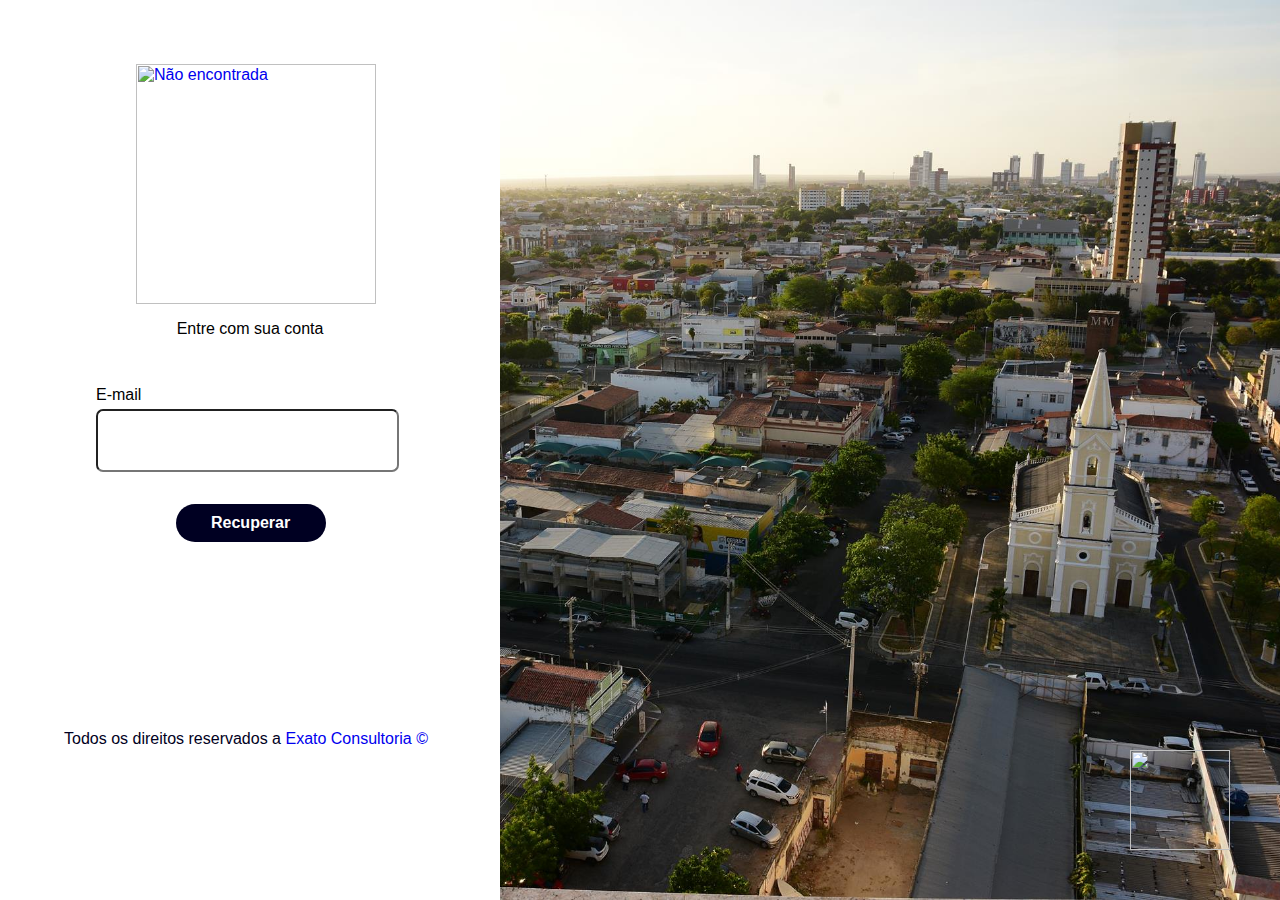
==== forgetPass.html @ a15e87b6 "update" ====
<html lang="pt-BR">

<head>
    <meta charset="UTF-8">
    <meta http-equiv="X-UA-Compatible" content="IE=edge">
    <meta name="viewport" content="width=device-width, initial-scale=1.0">
    <title>Login PROSIPE</title>
    <link rel="stylesheet" href="style.css">
    <link rel="shortcut icon" href="Imagens/favicon/favicon.ico" type="image/x-icon" />
</head>

<body>
    <div class="bgWhite">
        <div>
            <a target="_blank" href="https://www.prosipe.com"><img class="logo" src="imagens/logoazul.png"
                    alt="Não encontrada"></a>
            <p class="conta">Entre com sua conta</p>
        </div>
        <div>
            <form class="recuperarLogin">
                <p> E-mail </p>
                <abbr title="Digite seu E-mail"> <input type="text"> </abbr>
            </form>
            <div class="botaoRecuperar">
                <a href=>Recuperar</a>
            </div>
        </div>



        <!--
            Copyright
        -->

        <div class="direitos2">
            <p> Todos os direitos reservados a <a target="_blank" href="https://exatoconsultoria.com">Exato Consultoria
                    ©</a></p>
        </div>
    </div>

    <div class="suporte">
        <abbr title="Fale com o Suporte">
            <a target="_blank" href="https://api.whatsapp.com/send?phone=558496570443&text=Ola%20Suporte"><img
                    src="imagens/suporte.png" alt=""></a> </abbr>
    </div>
</body>

</html>
---- style.css ----
body {
    background-image: url("./Imagens/Mossoro.jpeg");
    background-size: cover;
    font-family: Arial, Helvetica, sans-serif;
    margin: 0;
    padding: 0;
    display: flex;
    overflow: hidden;
}

.bgPrint {
    background-image: url("./Imagens/tela.png");
    background-size: cover;
    font-family: Arial, Helvetica, sans-serif;
    margin: 0;
    padding: 0;
    display: flex;
    overflow: hidden;
}

.bgWhite {
    background-color: white;
    min-width: 500px;
    height: auto;
    margin: 0;
    padding: 0;
}

.login {
    margin-top: 3rem;
    margin-left: 6rem;
}

.login p {
    margin-top: 10px;
    height: 7px;
}

.login input {
    width: 75%;
    height: 7%;
    border-radius: 7px;
}

.recuperarLogin {
    margin-top: 3rem;
    margin-left: 6rem;
}

.recuperarLogin p {
    margin-top: 10px;
    height: 7px;
}

.recuperarLogin input {
    width: 75%;
    height: 7%;
    border-radius: 7px;
}

.logo {
    margin-top: 4rem;
    margin-left: 8.5rem;
    width: 15rem;
    height: auto;
}

.conta {
    font-weight: 500;
    text-align: center;
}

.direitos a {
    text-decoration: none;
}

.direitos {
    color: #000022;
    position: absolute;
    margin-top: 4rem;
    margin-left: 4rem;
}

.direitos:hover a {
    text-decoration: underline;

}

.direitos2 a {
    text-decoration: none;
}

.direitos2 {
    color: #000022;
    position: absolute;
    margin-top: 10.75rem;
    margin-left: 4rem;
}

.direitos2:hover a {
    text-decoration: underline;

}

.botao {
    background-color: #000022;
    color: white;
    margin-top: 2rem;
    font-weight: 700;
    width: 130px;
    border-radius: 20px;
    margin-left: 11rem;
    padding: 10px;
}

.botao:hover {
    background-color: #ff3500;
    color: 000022;
    border-radius: 20px;
}

.botao a {
    color: white;
    text-align: center;
    text-decoration: none;
    padding: 17px;
}

.botaoRecuperar {
    background-color: #000022;
    color: white;
    margin-top: 2rem;
    font-weight: 700;
    width: 130px;
    border-radius: 20px;
    margin-left: 11rem;
    padding: 10px;
}

.botaoRecuperar:hover {
    background-color: #ff3500;
    color: 000022;
    border-radius: 20px;
}

.botaoRecuperar a {
    color: white;
    text-align: center;
    text-decoration: none;
    padding: 25px;
}

.suporte {
    position: absolute;

}

.suporte img {
    position: fixed;
    width: 100px;
    bottom: 50px;
    right: 50px;
}

.suporte img:hover {
    margin-bottom: 2px;
}

.recuperar a {
    text-decoration: none;
    margin-left: 15.5rem;

}

.recuperar:hover {
    text-decoration: underline;

}

@media only screen and (max-width: 600px) {

    .suporte img {
        position: fixed;
        width: 50px;
        bottom: 80px;
        right: 30px;
    }
}
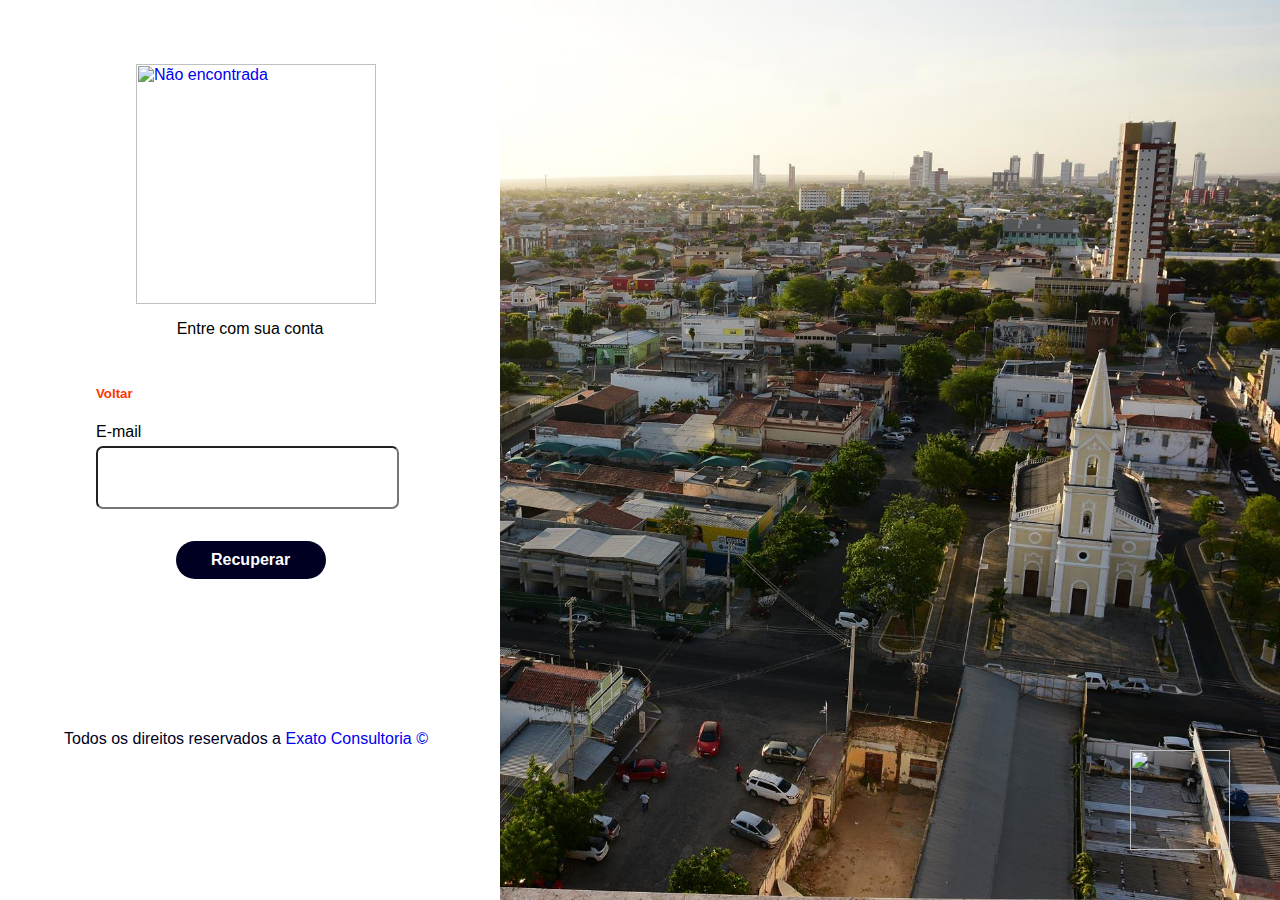
==== commit 5824dab3: "update" ====
--- a/forgetPass.html
+++ b/forgetPass.html
@@ -18,6 +18,7 @@
         </div>
         <div>
             <form class="recuperarLogin">
+                <h5> <a class="aLink" href="index.html">Voltar</a> </h5>
                 <p> E-mail </p>
                 <abbr title="Digite seu E-mail"> <input type="text"> </abbr>
             </form>
--- a/style.css
+++ b/style.css
@@ -93,7 +93,7 @@
 .direitos2 {
     color: #000022;
     position: absolute;
-    margin-top: 10.75rem;
+    margin-top: 8.4rem;
     margin-left: 4rem;
 }
 
@@ -150,6 +150,16 @@
     padding: 25px;
 }
 
+.aLink {
+    text-decoration: none;
+    color: #ff3500;
+}
+
+.aLink:hover {
+    text-decoration: underline;
+    color: #000022;
+}
+
 .suporte {
     position: absolute;
 
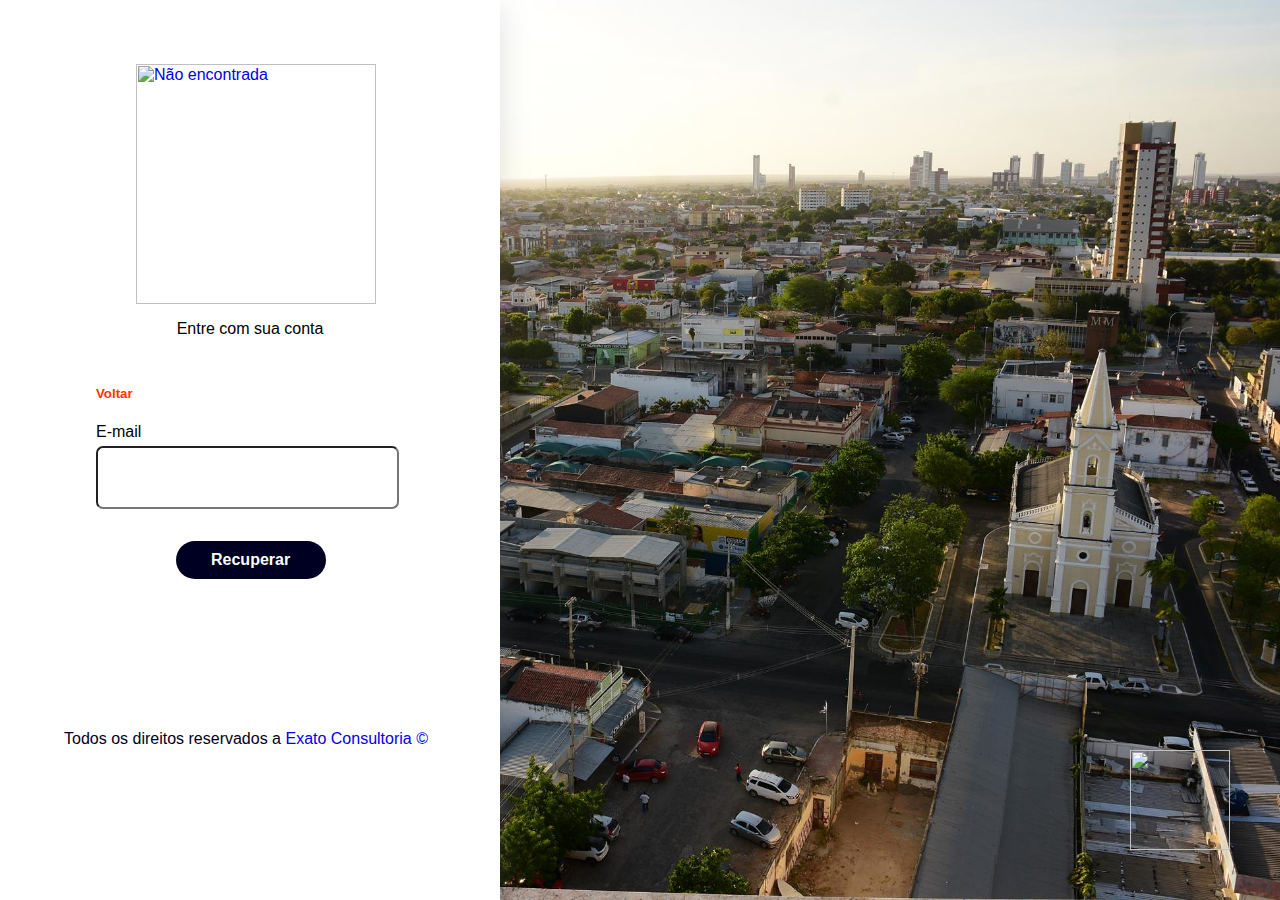
==== commit 7685a174: "update" ====
--- a/forgetPass.html
+++ b/forgetPass.html
@@ -12,7 +12,7 @@
 <body>
     <div class="bgWhite">
         <div>
-            <a target="_blank" href="https://www.prosipe.com"><img class="logo" src="imagens/logoazul.png"
+            <a rel="noopener noreferrer" target="_blank" href="https://www.prosipe.com"><img class="logo" src="imagens/logoazul.png"
                     alt="Não encontrada"></a>
             <p class="conta">Entre com sua conta</p>
         </div>
@@ -34,14 +34,14 @@
         -->
 
         <div class="direitos2">
-            <p> Todos os direitos reservados a <a target="_blank" href="https://exatoconsultoria.com">Exato Consultoria
+            <p> Todos os direitos reservados a <a rel="noopener noreferrer" target="_blank" href="https://exatoconsultoria.com">Exato Consultoria
                     ©</a></p>
         </div>
     </div>
 
     <div class="suporte">
         <abbr title="Fale com o Suporte">
-            <a target="_blank" href="https://api.whatsapp.com/send?phone=558496570443&text=Ola%20Suporte"><img
+            <a rel="noopener noreferrer" target="_blank" href="https://api.whatsapp.com/send?phone=558496570443&text=Ola%20Suporte"><img
                     src="imagens/suporte.png" alt=""></a> </abbr>
     </div>
 </body>
--- a/style.css
+++ b/style.css
@@ -24,6 +24,7 @@
     height: auto;
     margin: 0;
     padding: 0;
+    box-shadow: rgba(100, 100, 111, 0.2) 0px 7px 29px 0px;
 }
 
 .login {
@@ -170,10 +171,13 @@
     width: 100px;
     bottom: 50px;
     right: 50px;
+    -webkit-transition: .3s ease-in-out;
+    transition: .3s ease-in-out;
 }
 
 .suporte img:hover {
     margin-bottom: 2px;
+    opacity: .8;
 }
 
 .recuperar a {
